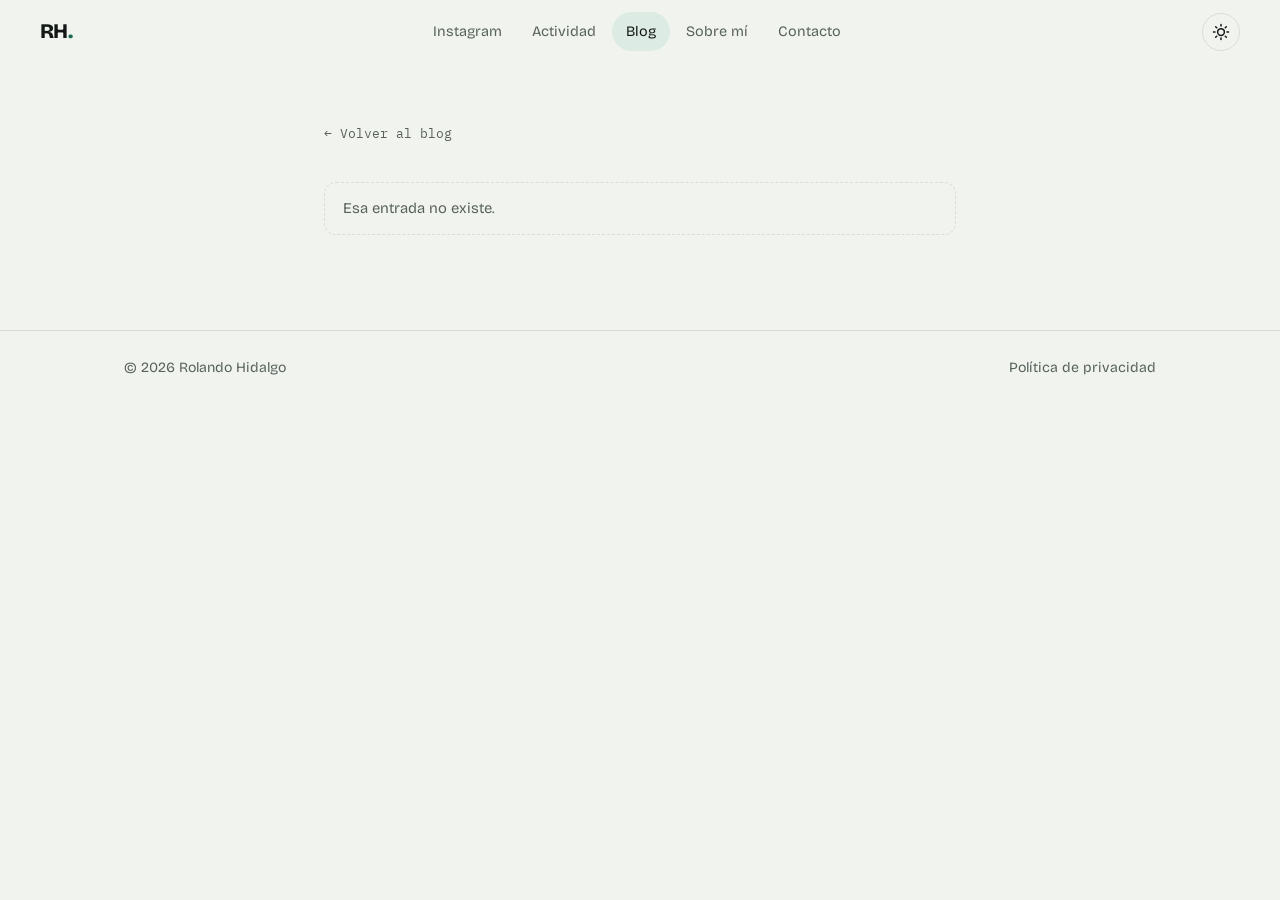
==== blog.html @ d6dd66df "Rediseño personal: Instagram, actividad reciente y blog Reemplaza el enfoque de landing de servicios" ====
<!DOCTYPE html>
<html lang="es">
<head>
<meta charset="utf-8">
<meta name="viewport" content="width=device-width, initial-scale=1">
<title>Blog — Rolando Hidalgo</title>
<meta name="theme-color" content="#0e1311">
<link rel="icon" href="data:image/svg+xml,%3Csvg xmlns=%27http://www.w3.org/2000/svg%27 viewBox=%270 0 32 32%27%3E%3Crect width=%2732%27 height=%2732%27 rx=%278%27 fill=%27%230e1311%27/%3E%3Ctext x=%2716%27 y=%2722%27 font-size=%2716%27 font-family=%27sans-serif%27 font-weight=%27800%27 fill=%27%235fcfa8%27 text-anchor=%27middle%27%3ERH%3C/text%3E%3C/svg%3E">
<link rel="preconnect" href="https://fonts.googleapis.com">
<link rel="preconnect" href="https://fonts.gstatic.com" crossorigin>
<link rel="stylesheet" href="https://fonts.googleapis.com/css2?family=Bricolage+Grotesque:opsz,wght@12..96,400;12..96,600;12..96,800&family=IBM+Plex+Mono:wght@400;500&family=Newsreader:ital,opsz,wght@0,6..72,400;1,6..72,400&display=swap">
<link rel="stylesheet" href="assets/style.css">
</head>
<body>
<div class="progress" id="progress" aria-hidden="true"></div>
<header class="nav scrolled" id="nav">
  <a class="brand" href="index.html" aria-label="Rolando Hidalgo, inicio">RH<span>.</span></a>
  <nav aria-label="Principal">
    <ul>
      <li><a href="index.html#instagram">Instagram</a></li>
      <li><a href="index.html#actividad">Actividad</a></li>
      <li><a href="index.html#blog" class="active">Blog</a></li>
      <li><a href="index.html#sobre-mi">Sobre mí</a></li>
      <li><a href="index.html#contacto">Contacto</a></li>
    </ul>
  </nav>
  <button class="theme" id="theme" type="button" aria-label="Cambiar tema claro u oscuro">
    <svg viewBox="0 0 24 24" width="18" height="18" fill="none" stroke="currentColor" stroke-width="2" stroke-linecap="round" aria-hidden="true"><circle cx="12" cy="12" r="4.5"/><path d="M12 2v2M12 20v2M4.9 4.9l1.4 1.4M17.7 17.7l1.4 1.4M2 12h2M20 12h2M4.9 19.1l1.4-1.4M17.7 6.3l1.4-1.4"/></svg>
  </button>
</header>

<main class="article" id="article">
  <p class="muted">Cargando entrada…</p>
</main>

<footer class="foot">
  <div class="wrap">
    <span>© <span id="year">2026</span> Rolando Hidalgo</span>
    <a href="privacidad.html">Política de privacidad</a>
  </div>
</footer>

<script src="assets/main.js"></script>
<script src="assets/blog.js"></script>
</body>
</html>
---- assets/style.css ----
/* Layout: una sola columna editorial tipo "feed". Portada corta, y debajo
   Instagram (carrusel), actividad (línea de tiempo), blog (lista) y datos personales. */
:root {
  --bg: #f1f3ef;
  --surface: #fafbf8;
  --text: #131816;
  --muted: #58625d;
  --line: #d9ddd5;
  --accent: #1b6b57;
  --accent-ink: #ffffff;
  --accent-soft: #dcebe4;
  --t1: #d8e6de;
  --t2: #dbe3ee;
  --t3: #eadfe0;
  --t4: #e6e5cf;
  --maxw: 1080px;
  --ease: cubic-bezier(.22, .8, .24, 1);
  --f-display: "Bricolage Grotesque", "Segoe UI", system-ui, sans-serif;
  --f-read: "Newsreader", Georgia, "Times New Roman", serif;
  --f-mono: "IBM Plex Mono", ui-monospace, "SF Mono", Menlo, monospace;
}
:root[data-theme="dark"] {
  --bg: #0e1311;
  --surface: #151b18;
  --text: #e9ece8;
  --muted: #98a39d;
  --line: #242d29;
  --accent: #5fcfa8;
  --accent-ink: #0e1311;
  --accent-soft: #19332b;
  --t1: #1a2e27;
  --t2: #1a2433;
  --t3: #2c2024;
  --t4: #2b2a18;
  color-scheme: dark;
}
@media (prefers-color-scheme: dark) {
  :root:not([data-theme="light"]) {
    --bg: #0e1311; --surface: #151b18; --text: #e9ece8; --muted: #98a39d;
    --line: #242d29; --accent: #5fcfa8; --accent-ink: #0e1311; --accent-soft: #19332b;
    --t1: #1a2e27; --t2: #1a2433; --t3: #2c2024; --t4: #2b2a18;
    color-scheme: dark;
  }
}

@view-transition { navigation: auto; }

* { box-sizing: border-box; }
html { scroll-behavior: smooth; scroll-padding-top: 76px; }
body {
  margin: 0;
  font-family: var(--f-display);
  background: var(--bg);
  color: var(--text);
  line-height: 1.6;
  -webkit-font-smoothing: antialiased;
  overflow-x: clip;
  transition: background .4s var(--ease), color .4s var(--ease);
}
a { color: inherit; text-decoration: none; }
:focus-visible { outline: 2px solid var(--accent); outline-offset: 3px; border-radius: 4px; }
.wrap { max-width: var(--maxw); margin: 0 auto; padding-inline: 24px; }
section { padding-block: clamp(48px, 8vw, 96px); }
.muted { color: var(--muted); }
.mono { font-family: var(--f-mono); font-size: .8rem; letter-spacing: .02em; }

/* progreso y nav */
.progress { position: fixed; top: 0; left: 0; height: 2px; width: 100%; background: var(--accent); transform-origin: 0 50%; transform: scaleX(0); z-index: 60; }
.nav {
  position: fixed; inset: 0 0 auto 0; z-index: 50; height: 64px;
  display: flex; align-items: center; justify-content: space-between; gap: 16px;
  padding-inline: clamp(16px, 4vw, 40px);
  border-bottom: 1px solid transparent;
  transition: background .3s var(--ease), border-color .3s var(--ease);
}
.nav.scrolled {
  background: color-mix(in srgb, var(--bg) 80%, transparent);
  backdrop-filter: saturate(160%) blur(14px);
  -webkit-backdrop-filter: saturate(160%) blur(14px);
  border-color: var(--line);
}
.brand { font-weight: 800; letter-spacing: -.03em; font-size: 1.3rem; }
.brand span { color: var(--accent); }
.nav ul { display: flex; gap: 2px; list-style: none; margin: 0; padding: 0; }
.nav ul a { display: block; padding: 8px 14px; border-radius: 999px; font-size: .9rem; color: var(--muted); transition: color .2s, background .2s; }
.nav ul a:hover { color: var(--text); }
.nav ul a.active { color: var(--text); background: var(--accent-soft); }
.theme { background: none; border: 1px solid var(--line); color: var(--text); width: 38px; height: 38px; border-radius: 50%; display: grid; place-items: center; cursor: pointer; transition: transform .3s var(--ease), border-color .2s; }
.theme:hover { border-color: var(--accent); transform: rotate(25deg); }

/* portada */
.hero { padding-top: clamp(112px, 16vw, 168px); padding-bottom: clamp(40px, 6vw, 72px); }
.eyebrow { font-family: var(--f-mono); font-size: .78rem; letter-spacing: .14em; text-transform: uppercase; color: var(--accent); margin: 0 0 14px; }
h1 { font-size: clamp(2.8rem, 9.5vw, 6.6rem); line-height: .96; letter-spacing: -.045em; margin: 0 0 24px; font-weight: 800; text-wrap: balance; }
h1 .dot { color: var(--accent); }
h2 { font-size: clamp(1.6rem, 3.6vw, 2.4rem); line-height: 1.1; letter-spacing: -.03em; margin: 0; font-weight: 700; text-wrap: balance; }
.lead { font-size: clamp(1.05rem, 2vw, 1.3rem); color: var(--muted); max-width: 46ch; margin: 0 0 28px; }
.now { display: inline-flex; align-items: center; gap: 10px; max-width: 100%; padding: 8px 16px 8px 12px; border: 1px solid var(--line); border-radius: 999px; background: var(--surface); font-size: .9rem; margin-bottom: 28px; transition: border-color .2s, transform .25s var(--ease); }
a.now:hover { border-color: var(--accent); transform: translateY(-2px); }
.now b { font-weight: 600; white-space: nowrap; }
.now span.t { overflow: hidden; text-overflow: ellipsis; white-space: nowrap; color: var(--muted); min-width: 0; }
.pulse { flex: none; width: 8px; height: 8px; border-radius: 50%; background: var(--accent); box-shadow: 0 0 0 0 var(--accent); animation: pulse 2.2s infinite; }
@keyframes pulse { 70% { box-shadow: 0 0 0 9px transparent; } 100% { box-shadow: 0 0 0 0 transparent; } }

.cta { display: flex; flex-wrap: wrap; gap: 12px; }
.btn { display: inline-block; padding: 12px 22px; border-radius: 999px; border: 1px solid var(--line); background: transparent; color: var(--text); font: inherit; font-weight: 600; font-size: .93rem; cursor: pointer; transition: transform .25s var(--ease), border-color .2s, box-shadow .25s; }
.btn:hover { transform: translateY(-2px); border-color: var(--accent); }
.btn.primary { background: var(--accent); color: var(--accent-ink); border-color: var(--accent); }
.btn.primary:hover { box-shadow: 0 10px 28px -10px var(--accent); }

/* cabecera de sección */
.sec-head { display: flex; align-items: baseline; justify-content: space-between; gap: 16px; flex-wrap: wrap; margin-bottom: 28px; }
.sec-head .eyebrow { margin: 0 0 8px; }
.more { color: var(--accent); font-weight: 600; font-size: .95rem; }
.more:hover { text-decoration: underline; }
section + section { border-top: 1px solid var(--line); }

/* instagram: carrusel */
.reel-wrap { position: relative; }
.reel { display: flex; gap: 16px; overflow-x: auto; scroll-snap-type: x mandatory; --gutter: max(24px, calc(50vw - var(--maxw) / 2 + 24px)); scroll-padding-inline: var(--gutter); padding: 4px var(--gutter) 12px; margin-inline: calc(50% - 50vw); scrollbar-width: none; overscroll-behavior-x: contain; -webkit-overflow-scrolling: touch; }
.reel::-webkit-scrollbar { display: none; }
.tile { position: relative; flex: none; width: clamp(220px, 26vw, 280px); aspect-ratio: 4 / 5; border-radius: 16px; overflow: hidden; scroll-snap-align: start; display: flex; flex-direction: column; justify-content: space-between; padding: 18px; background: var(--t1); border: 1px solid var(--line); transition: transform .4s var(--ease), box-shadow .4s var(--ease); isolation: isolate; }
.tile:nth-child(4n+2) { background: var(--t2); }
.tile:nth-child(4n+3) { background: var(--t3); }
.tile:nth-child(4n+4) { background: var(--t4); }
a.tile:hover, div.tile:hover { transform: translateY(-6px); box-shadow: 0 26px 44px -30px rgba(0,0,0,.45); }
.tile img { position: absolute; inset: 0; width: 100%; height: 100%; object-fit: cover; z-index: -1; }
.tile.has-img { color: #fff; }
.tile.has-img::after { content: ""; position: absolute; inset: 0; z-index: -1; background: linear-gradient(to top, rgba(0,0,0,.72), transparent 55%); }
.tile .cap { font-size: 1.12rem; line-height: 1.25; font-weight: 600; letter-spacing: -.015em; text-wrap: balance; margin: 0; }
.tile .meta { display: flex; justify-content: space-between; align-items: center; gap: 8px; font-family: var(--f-mono); font-size: .74rem; opacity: .85; }
.chip { font-family: var(--f-mono); font-size: .68rem; letter-spacing: .08em; text-transform: uppercase; padding: 3px 8px; border-radius: 999px; border: 1px solid currentColor; opacity: .7; white-space: nowrap; }
.tile .top { display: flex; justify-content: flex-start; min-height: 22px; }
.reel-nav { display: flex; gap: 8px; }
.reel-nav button { width: 38px; height: 38px; border-radius: 50%; border: 1px solid var(--line); background: var(--surface); color: var(--text); cursor: pointer; font-size: 1rem; transition: border-color .2s, transform .2s var(--ease); }
.reel-nav button:hover { border-color: var(--accent); transform: scale(1.06); }
.empty { padding: 28px; border: 1px dashed var(--line); border-radius: 14px; color: var(--muted); }

/* actividad */
.feed { list-style: none; margin: 0; padding: 0; position: relative; }
.feed::before { content: ""; position: absolute; left: 4px; top: 8px; bottom: 8px; width: 1px; background: var(--line); }
.feed li { position: relative; display: grid; grid-template-columns: 120px 1fr; gap: 8px 20px; padding: 14px 0 14px 28px; }
.feed li::before { content: ""; position: absolute; left: 0; top: 24px; width: 9px; height: 9px; border-radius: 50%; background: var(--bg); border: 2px solid var(--accent); transition: background .2s; }
.feed li:hover::before { background: var(--accent); }
.feed time { font-family: var(--f-mono); font-size: .8rem; color: var(--muted); padding-top: 4px; }
.feed .body { display: flex; flex-wrap: wrap; align-items: baseline; gap: 6px 12px; min-width: 0; }
.feed .body p { margin: 0; min-width: 0; }
.feed .body a { color: var(--accent); font-weight: 600; }
.feed .body a:hover { text-decoration: underline; }
.feed .chip { color: var(--accent); }

/* blog: lista */
.posts { list-style: none; margin: 0; padding: 0; border-top: 1px solid var(--line); }
.post-row { display: grid; grid-template-columns: 120px 1fr auto; gap: 8px 20px; align-items: baseline; padding: 22px 0; border-bottom: 1px solid var(--line); transition: padding .35s var(--ease); }
.post-row:hover { padding-left: 12px; }
.post-row time { font-family: var(--f-mono); font-size: .8rem; color: var(--muted); }
.post-row h3 { margin: 0 0 4px; font-size: 1.35rem; letter-spacing: -.02em; line-height: 1.2; transition: color .2s; }
.post-row:hover h3 { color: var(--accent); }
.post-row p { margin: 0; color: var(--muted); font-family: var(--f-read); font-size: 1.05rem; max-width: 60ch; }
.post-row .rt { font-family: var(--f-mono); font-size: .78rem; color: var(--muted); white-space: nowrap; }

/* sobre mí */
.about { display: grid; grid-template-columns: 1.3fr 1fr; gap: clamp(24px, 6vw, 80px); align-items: start; }
.prose p { margin: 0 0 1.1em; font-family: var(--f-read); font-size: 1.2rem; line-height: 1.65; max-width: 60ch; }
.facts { margin: 0; padding: 0; border-top: 1px solid var(--line); }
.facts div { display: grid; grid-template-columns: 110px 1fr; gap: 12px; padding: 12px 0; border-bottom: 1px solid var(--line); }
.facts dt { font-family: var(--f-mono); font-size: .76rem; letter-spacing: .08em; text-transform: uppercase; color: var(--muted); padding-top: 3px; }
.facts dd { margin: 0; }

/* proyecto */
.panel { max-width: 680px; margin-top: 8px; background: var(--surface); border: 1px solid var(--line); border-radius: 14px; padding: 6px 26px; }
.panel p { margin: 16px 0; }
.link { color: var(--accent); font-weight: 600; }
.link:hover { text-decoration: underline; }

/* contacto */
.contact h2 { font-size: clamp(2rem, 6vw, 3.6rem); letter-spacing: -.04em; margin-bottom: 18px; }
.mail { display: inline-block; font-size: clamp(1.1rem, 3vw, 1.7rem); font-weight: 600; letter-spacing: -.02em; border-bottom: 2px solid var(--accent); padding-bottom: 2px; word-break: break-all; }
.mail:hover { color: var(--accent); }
.socials { display: flex; flex-wrap: wrap; gap: 10px; margin-top: 28px; }

.foot { border-top: 1px solid var(--line); padding-block: 26px; font-size: .88rem; color: var(--muted); }
.foot .wrap { display: flex; justify-content: space-between; gap: 12px; flex-wrap: wrap; }
.foot a:hover { color: var(--text); }

/* revelado */
.js .reveal { opacity: 0; transform: translateY(22px); transition: opacity .8s var(--ease) var(--d, 0s), transform .8s var(--ease) var(--d, 0s); }
.js .reveal.in { opacity: 1; transform: none; }

/* página de lectura (blog y legal) */
.doc { max-width: 680px; margin: 0 auto; padding: 120px 24px 80px; }
.doc h1 { font-size: clamp(2rem, 6vw, 3rem); letter-spacing: -.03em; line-height: 1.05; margin-bottom: 8px; }
.doc p { margin: 0 0 1.1em; }
.doc a:not(.btn) { color: var(--accent); }
.doc a:not(.btn):hover { text-decoration: underline; }
.doc code { background: var(--surface); border: 1px solid var(--line); border-radius: 6px; padding: 1px 6px; font-size: .88em; word-break: break-all; }
.article { max-width: 680px; margin: 0 auto; padding: 120px 24px 80px; }
.article .back { font-family: var(--f-mono); font-size: .82rem; color: var(--muted); }
.article .back:hover { color: var(--accent); }
.article h1 { font-size: clamp(2.2rem, 7vw, 3.8rem); letter-spacing: -.04em; line-height: 1.02; margin: 20px 0 14px; }
.article .byline { display: flex; flex-wrap: wrap; gap: 8px 16px; align-items: center; font-family: var(--f-mono); font-size: .8rem; color: var(--muted); padding-bottom: 28px; border-bottom: 1px solid var(--line); margin-bottom: 36px; }
.article .byline .chip { color: var(--accent); }
.md { font-family: var(--f-read); font-size: clamp(1.12rem, 2.2vw, 1.28rem); line-height: 1.72; }
.md p { margin: 0 0 1.2em; }
.md h2 { font-family: var(--f-display); font-size: 1.7rem; margin: 2em 0 .6em; }
.md h3 { font-family: var(--f-display); font-size: 1.28rem; margin: 1.8em 0 .5em; }
.md a { color: var(--accent); text-decoration: underline; text-underline-offset: 3px; }
.md ul, .md ol { margin: 0 0 1.2em; padding-left: 1.4em; }
.md li { margin-bottom: .35em; }
.md blockquote { margin: 1.6em 0; padding: 4px 0 4px 20px; border-left: 3px solid var(--accent); color: var(--muted); font-style: italic; }
.md code { font-family: var(--f-mono); font-size: .82em; background: var(--surface); border: 1px solid var(--line); border-radius: 5px; padding: 1px 6px; }
.md hr { border: 0; border-top: 1px solid var(--line); margin: 2em 0; }
.notice { margin-top: 36px; padding: 14px 18px; border: 1px dashed var(--line); border-radius: 12px; color: var(--muted); font-size: .92rem; }

@media (max-width: 820px) {
  .nav ul { display: none; }
  .about { grid-template-columns: 1fr; }
  .feed li { grid-template-columns: 1fr; padding-left: 24px; }
  .feed li::before { top: 20px; }
  .post-row { grid-template-columns: 1fr; gap: 4px; }
  .post-row:hover { padding-left: 0; }
  .reel-nav { display: none; }
}
@media (prefers-reduced-motion: reduce) {
  html { scroll-behavior: auto; }
  .js .reveal { opacity: 1; transform: none; transition: none; }
  .pulse { animation: none; }
  @view-transition { navigation: none; }
}
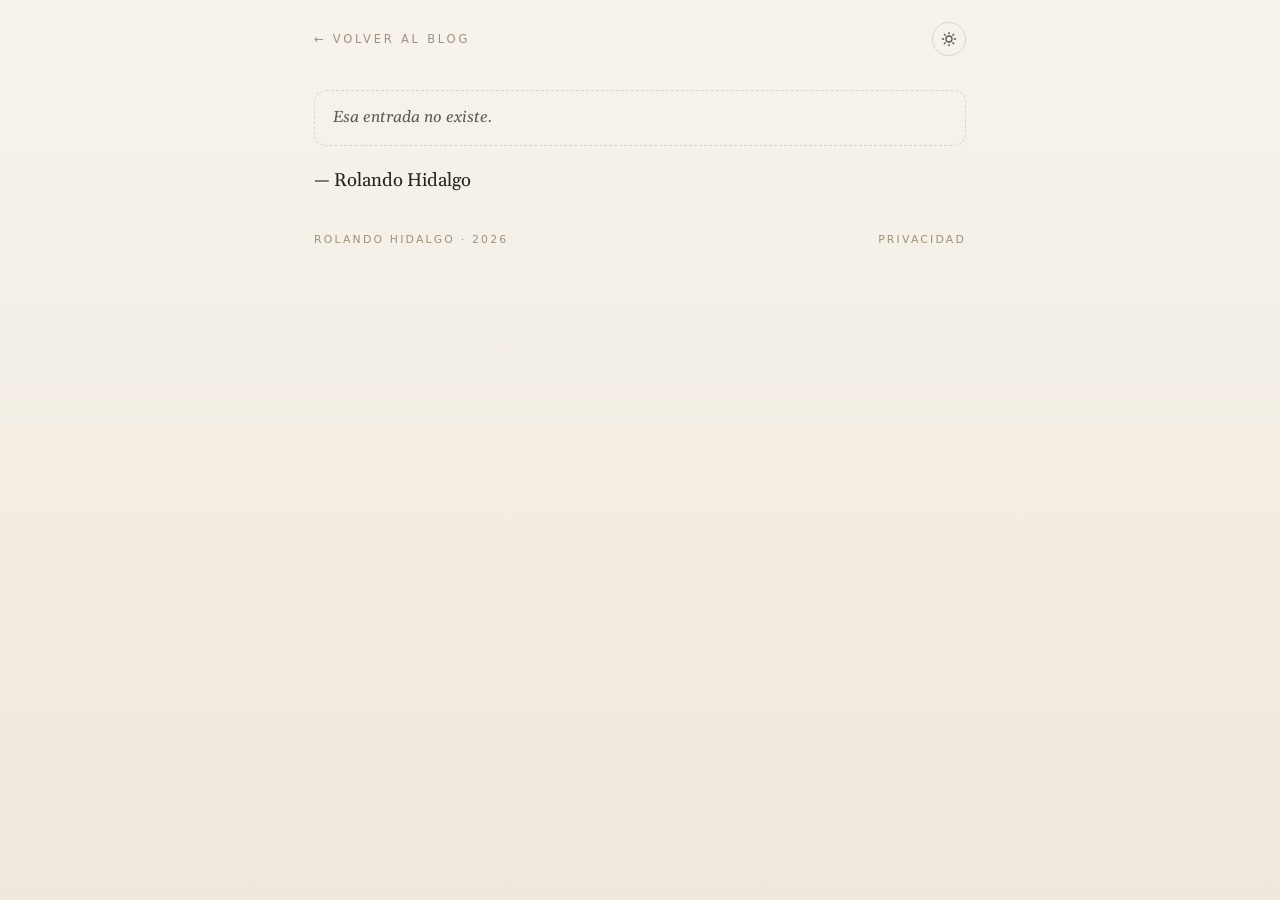
==== commit 673c438d: "Nueva identidad visual: columna de carta, paleta crema y rojo, blog e Instagram protagonistas Adopta" ====
--- a/blog.html
+++ b/blog.html
@@ -4,42 +4,30 @@
 <meta charset="utf-8">
 <meta name="viewport" content="width=device-width, initial-scale=1">
 <title>Blog — Rolando Hidalgo</title>
-<meta name="theme-color" content="#0e1311">
-<link rel="icon" href="data:image/svg+xml,%3Csvg xmlns=%27http://www.w3.org/2000/svg%27 viewBox=%270 0 32 32%27%3E%3Crect width=%2732%27 height=%2732%27 rx=%278%27 fill=%27%230e1311%27/%3E%3Ctext x=%2716%27 y=%2722%27 font-size=%2716%27 font-family=%27sans-serif%27 font-weight=%27800%27 fill=%27%235fcfa8%27 text-anchor=%27middle%27%3ERH%3C/text%3E%3C/svg%3E">
+<meta name="theme-color" content="#f7f3ec">
+<link rel="icon" href="data:image/svg+xml,%3Csvg xmlns=%27http://www.w3.org/2000/svg%27 viewBox=%270 0 32 32%27%3E%3Crect width=%2732%27 height=%2732%27 rx=%278%27 fill=%27%23f7f3ec%27/%3E%3Ctext x=%2715%27 y=%2723%27 font-size=%2722%27 font-family=%27Georgia,serif%27 font-weight=%27700%27 fill=%27%2326231e%27 text-anchor=%27middle%27%3ER%3C/text%3E%3Ccircle cx=%2725%27 cy=%2723%27 r=%272.6%27 fill=%27%23a23c30%27/%3E%3C/svg%3E">
 <link rel="preconnect" href="https://fonts.googleapis.com">
 <link rel="preconnect" href="https://fonts.gstatic.com" crossorigin>
-<link rel="stylesheet" href="https://fonts.googleapis.com/css2?family=Bricolage+Grotesque:opsz,wght@12..96,400;12..96,600;12..96,800&family=IBM+Plex+Mono:wght@400;500&family=Newsreader:ital,opsz,wght@0,6..72,400;1,6..72,400&display=swap">
+<link rel="stylesheet" href="https://fonts.googleapis.com/css2?family=Gelasio:ital,wght@0,400;0,700;1,400&display=swap">
 <link rel="stylesheet" href="assets/style.css">
 </head>
 <body>
-<div class="progress" id="progress" aria-hidden="true"></div>
-<header class="nav scrolled" id="nav">
-  <a class="brand" href="index.html" aria-label="Rolando Hidalgo, inicio">RH<span>.</span></a>
-  <nav aria-label="Principal">
-    <ul>
-      <li><a href="index.html#instagram">Instagram</a></li>
-      <li><a href="index.html#actividad">Actividad</a></li>
-      <li><a href="index.html#blog" class="active">Blog</a></li>
-      <li><a href="index.html#sobre-mi">Sobre mí</a></li>
-      <li><a href="index.html#contacto">Contacto</a></li>
-    </ul>
-  </nav>
-  <button class="theme" id="theme" type="button" aria-label="Cambiar tema claro u oscuro">
-    <svg viewBox="0 0 24 24" width="18" height="18" fill="none" stroke="currentColor" stroke-width="2" stroke-linecap="round" aria-hidden="true"><circle cx="12" cy="12" r="4.5"/><path d="M12 2v2M12 20v2M4.9 4.9l1.4 1.4M17.7 17.7l1.4 1.4M2 12h2M20 12h2M4.9 19.1l1.4-1.4M17.7 6.3l1.4-1.4"/></svg>
-  </button>
-</header>
-
-<main class="article" id="article">
-  <p class="muted">Cargando entrada…</p>
-</main>
-
-<footer class="foot">
-  <div class="wrap">
-    <span>© <span id="year">2026</span> Rolando Hidalgo</span>
-    <a href="privacidad.html">Política de privacidad</a>
+<div class="col">
+  <div class="topbar">
+    <a class="label" href="index.html#blog">← Volver al blog</a>
+    <button class="theme" id="theme" type="button" aria-label="Cambiar tema claro u oscuro">
+      <svg viewBox="0 0 24 24" width="16" height="16" fill="none" stroke="currentColor" stroke-width="2" stroke-linecap="round" aria-hidden="true"><circle cx="12" cy="12" r="4.5"/><path d="M12 2v2M12 20v2M4.9 4.9l1.4 1.4M17.7 17.7l1.4 1.4M2 12h2M20 12h2M4.9 19.1l1.4-1.4M17.7 6.3l1.4-1.4"/></svg>
+    </button>
   </div>
-</footer>
-
+  <main class="article" id="article">
+    <p class="muted">Cargando entrada…</p>
+  </main>
+  <p class="sign">— Rolando Hidalgo</p>
+  <div class="foot-note">
+      <span>Rolando Hidalgo · <span id="year">2026</span></span>
+      <a href="privacidad.html">Privacidad</a>
+    </div>
+</div>
 <script src="assets/main.js"></script>
 <script src="assets/blog.js"></script>
 </body>
--- a/assets/style.css
+++ b/assets/style.css
@@ -1,44 +1,48 @@
-/* Layout: una sola columna editorial tipo "feed". Portada corta, y debajo
-   Instagram (carrusel), actividad (línea de tiempo), blog (lista) y datos personales. */
+/* Layout: una sola columna angosta y centrada (estilo carta). Arriba el nombre,
+   debajo píldoras que cambian la vista (Todo, Blog, Instagram, Actividad, Sobre mí),
+   y al final un bloque fijo con el proyecto AGENTE OS, el contacto y la firma. */
 :root {
-  --bg: #f1f3ef;
-  --surface: #fafbf8;
-  --text: #131816;
-  --muted: #58625d;
-  --line: #d9ddd5;
-  --accent: #1b6b57;
+  --bg: #f7f3ec;
+  --bg2: #efe8dc;
+  --card: #fbf9f4;
+  --ink: #26231e;
+  --muted: #5f594f;
+  --tan: #9d937c;
+  --rule: #ddd5c4;
+  --accent: #a23c30;
   --accent-ink: #ffffff;
-  --accent-soft: #dcebe4;
-  --t1: #d8e6de;
-  --t2: #dbe3ee;
-  --t3: #eadfe0;
-  --t4: #e6e5cf;
-  --maxw: 1080px;
+  --pill: #efe1d9;
+  --t1: #efe5d3;
+  --t2: #ecd9d0;
+  --t3: #e4e0cd;
+  --t4: #e6dde3;
+  --col: 700px;
   --ease: cubic-bezier(.22, .8, .24, 1);
-  --f-display: "Bricolage Grotesque", "Segoe UI", system-ui, sans-serif;
-  --f-read: "Newsreader", Georgia, "Times New Roman", serif;
-  --f-mono: "IBM Plex Mono", ui-monospace, "SF Mono", Menlo, monospace;
+  --serif: Georgia, Gelasio, "Times New Roman", serif;
+  --sans: "Segoe UI", system-ui, -apple-system, Roboto, "Helvetica Neue", sans-serif;
 }
 :root[data-theme="dark"] {
-  --bg: #0e1311;
-  --surface: #151b18;
-  --text: #e9ece8;
-  --muted: #98a39d;
-  --line: #242d29;
-  --accent: #5fcfa8;
-  --accent-ink: #0e1311;
-  --accent-soft: #19332b;
-  --t1: #1a2e27;
-  --t2: #1a2433;
-  --t3: #2c2024;
-  --t4: #2b2a18;
+  --bg: #1b1815;
+  --bg2: #14120f;
+  --card: #211d19;
+  --ink: #efe9de;
+  --muted: #b3ab9b;
+  --tan: #8c8472;
+  --rule: #342f27;
+  --accent: #e0806e;
+  --accent-ink: #1b1815;
+  --pill: #3a2622;
+  --t1: #2a241c;
+  --t2: #33231f;
+  --t3: #25271d;
+  --t4: #2b2330;
   color-scheme: dark;
 }
 @media (prefers-color-scheme: dark) {
   :root:not([data-theme="light"]) {
-    --bg: #0e1311; --surface: #151b18; --text: #e9ece8; --muted: #98a39d;
-    --line: #242d29; --accent: #5fcfa8; --accent-ink: #0e1311; --accent-soft: #19332b;
-    --t1: #1a2e27; --t2: #1a2433; --t3: #2c2024; --t4: #2b2a18;
+    --bg: #1b1815; --bg2: #14120f; --card: #211d19; --ink: #efe9de; --muted: #b3ab9b;
+    --tan: #8c8472; --rule: #342f27; --accent: #e0806e; --accent-ink: #1b1815; --pill: #3a2622;
+    --t1: #2a241c; --t2: #33231f; --t3: #25271d; --t4: #2b2330;
     color-scheme: dark;
   }
 }
@@ -46,184 +50,151 @@
 @view-transition { navigation: auto; }
 
 * { box-sizing: border-box; }
-html { scroll-behavior: smooth; scroll-padding-top: 76px; }
+html { scroll-behavior: smooth; }
 body {
   margin: 0;
-  font-family: var(--f-display);
-  background: var(--bg);
-  color: var(--text);
+  min-height: 100vh;
+  font-family: var(--serif);
+  background-color: var(--bg);
+  background-image: linear-gradient(180deg, var(--bg) 0, var(--bg2) 100%);
+  color: var(--ink);
   line-height: 1.6;
   -webkit-font-smoothing: antialiased;
   overflow-x: clip;
-  transition: background .4s var(--ease), color .4s var(--ease);
 }
 a { color: inherit; text-decoration: none; }
 :focus-visible { outline: 2px solid var(--accent); outline-offset: 3px; border-radius: 4px; }
-.wrap { max-width: var(--maxw); margin: 0 auto; padding-inline: 24px; }
-section { padding-block: clamp(48px, 8vw, 96px); }
+.col { max-width: var(--col); margin: 0 auto; padding-inline: 24px; }
 .muted { color: var(--muted); }
-.mono { font-family: var(--f-mono); font-size: .8rem; letter-spacing: .02em; }
-
-/* progreso y nav */
-.progress { position: fixed; top: 0; left: 0; height: 2px; width: 100%; background: var(--accent); transform-origin: 0 50%; transform: scaleX(0); z-index: 60; }
-.nav {
-  position: fixed; inset: 0 0 auto 0; z-index: 50; height: 64px;
-  display: flex; align-items: center; justify-content: space-between; gap: 16px;
-  padding-inline: clamp(16px, 4vw, 40px);
-  border-bottom: 1px solid transparent;
-  transition: background .3s var(--ease), border-color .3s var(--ease);
-}
-.nav.scrolled {
-  background: color-mix(in srgb, var(--bg) 80%, transparent);
-  backdrop-filter: saturate(160%) blur(14px);
-  -webkit-backdrop-filter: saturate(160%) blur(14px);
-  border-color: var(--line);
-}
-.brand { font-weight: 800; letter-spacing: -.03em; font-size: 1.3rem; }
-.brand span { color: var(--accent); }
-.nav ul { display: flex; gap: 2px; list-style: none; margin: 0; padding: 0; }
-.nav ul a { display: block; padding: 8px 14px; border-radius: 999px; font-size: .9rem; color: var(--muted); transition: color .2s, background .2s; }
-.nav ul a:hover { color: var(--text); }
-.nav ul a.active { color: var(--text); background: var(--accent-soft); }
-.theme { background: none; border: 1px solid var(--line); color: var(--text); width: 38px; height: 38px; border-radius: 50%; display: grid; place-items: center; cursor: pointer; transition: transform .3s var(--ease), border-color .2s; }
-.theme:hover { border-color: var(--accent); transform: rotate(25deg); }
-
-/* portada */
-.hero { padding-top: clamp(112px, 16vw, 168px); padding-bottom: clamp(40px, 6vw, 72px); }
-.eyebrow { font-family: var(--f-mono); font-size: .78rem; letter-spacing: .14em; text-transform: uppercase; color: var(--accent); margin: 0 0 14px; }
-h1 { font-size: clamp(2.8rem, 9.5vw, 6.6rem); line-height: .96; letter-spacing: -.045em; margin: 0 0 24px; font-weight: 800; text-wrap: balance; }
-h1 .dot { color: var(--accent); }
-h2 { font-size: clamp(1.6rem, 3.6vw, 2.4rem); line-height: 1.1; letter-spacing: -.03em; margin: 0; font-weight: 700; text-wrap: balance; }
-.lead { font-size: clamp(1.05rem, 2vw, 1.3rem); color: var(--muted); max-width: 46ch; margin: 0 0 28px; }
-.now { display: inline-flex; align-items: center; gap: 10px; max-width: 100%; padding: 8px 16px 8px 12px; border: 1px solid var(--line); border-radius: 999px; background: var(--surface); font-size: .9rem; margin-bottom: 28px; transition: border-color .2s, transform .25s var(--ease); }
-a.now:hover { border-color: var(--accent); transform: translateY(-2px); }
-.now b { font-weight: 600; white-space: nowrap; }
-.now span.t { overflow: hidden; text-overflow: ellipsis; white-space: nowrap; color: var(--muted); min-width: 0; }
-.pulse { flex: none; width: 8px; height: 8px; border-radius: 50%; background: var(--accent); box-shadow: 0 0 0 0 var(--accent); animation: pulse 2.2s infinite; }
-@keyframes pulse { 70% { box-shadow: 0 0 0 9px transparent; } 100% { box-shadow: 0 0 0 0 transparent; } }
-
-.cta { display: flex; flex-wrap: wrap; gap: 12px; }
-.btn { display: inline-block; padding: 12px 22px; border-radius: 999px; border: 1px solid var(--line); background: transparent; color: var(--text); font: inherit; font-weight: 600; font-size: .93rem; cursor: pointer; transition: transform .25s var(--ease), border-color .2s, box-shadow .25s; }
-.btn:hover { transform: translateY(-2px); border-color: var(--accent); }
-.btn.primary { background: var(--accent); color: var(--accent-ink); border-color: var(--accent); }
-.btn.primary:hover { box-shadow: 0 10px 28px -10px var(--accent); }
-
-/* cabecera de sección */
-.sec-head { display: flex; align-items: baseline; justify-content: space-between; gap: 16px; flex-wrap: wrap; margin-bottom: 28px; }
-.sec-head .eyebrow { margin: 0 0 8px; }
-.more { color: var(--accent); font-weight: 600; font-size: .95rem; }
-.more:hover { text-decoration: underline; }
-section + section { border-top: 1px solid var(--line); }
-
-/* instagram: carrusel */
-.reel-wrap { position: relative; }
-.reel { display: flex; gap: 16px; overflow-x: auto; scroll-snap-type: x mandatory; --gutter: max(24px, calc(50vw - var(--maxw) / 2 + 24px)); scroll-padding-inline: var(--gutter); padding: 4px var(--gutter) 12px; margin-inline: calc(50% - 50vw); scrollbar-width: none; overscroll-behavior-x: contain; -webkit-overflow-scrolling: touch; }
-.reel::-webkit-scrollbar { display: none; }
-.tile { position: relative; flex: none; width: clamp(220px, 26vw, 280px); aspect-ratio: 4 / 5; border-radius: 16px; overflow: hidden; scroll-snap-align: start; display: flex; flex-direction: column; justify-content: space-between; padding: 18px; background: var(--t1); border: 1px solid var(--line); transition: transform .4s var(--ease), box-shadow .4s var(--ease); isolation: isolate; }
+
+/* barra superior y portada */
+.topbar { display: flex; align-items: center; justify-content: space-between; gap: 12px; padding-block: 22px 0; }
+.label, .eyebrow { font-family: var(--sans); font-size: .72rem; letter-spacing: .24em; text-transform: uppercase; color: var(--tan); margin: 0; }
+a.label:hover { color: var(--accent); }
+.theme { background: none; border: 1px solid var(--rule); color: var(--muted); width: 34px; height: 34px; border-radius: 50%; display: grid; place-items: center; cursor: pointer; transition: color .2s, border-color .2s; }
+.theme:hover { color: var(--accent); border-color: var(--accent); }
+.hero { padding-block: 28px 26px; }
+.title { font-size: clamp(2.7rem, 10vw, 4.6rem); line-height: 1.02; letter-spacing: -.025em; margin: 14px 0 12px; font-weight: 700; text-wrap: balance; }
+.title .dot { color: var(--accent); }
+.tagline { font-style: italic; font-size: clamp(1.15rem, 3vw, 1.4rem); color: var(--muted); margin: 0; }
+.rule { border: 0; border-top: 1px solid var(--rule); margin: 0; }
+
+/* píldoras */
+.tabs-bar { position: sticky; top: 0; z-index: 20; padding-top: env(safe-area-inset-top, 0px); background: color-mix(in srgb, var(--bg) 90%, transparent); backdrop-filter: blur(12px); -webkit-backdrop-filter: blur(12px); border-bottom: 1px solid var(--rule); }
+.tabs { display: flex; gap: 4px; overflow-x: auto; scrollbar-width: none; padding-block: 14px; -webkit-mask-image: linear-gradient(90deg, #000 calc(100% - 28px), transparent); mask-image: linear-gradient(90deg, #000 calc(100% - 28px), transparent); }
+.tabs::-webkit-scrollbar { display: none; }
+.tab { flex: none; font-family: var(--sans); font-weight: 600; font-size: .95rem; padding: 9px 18px; border-radius: 999px; color: var(--tan); white-space: nowrap; transition: color .2s, background .25s var(--ease); }
+.tab:hover { color: var(--ink); }
+.tab[aria-selected="true"] { background: var(--pill); color: var(--accent); }
+.hint { display: none; font-family: var(--sans); font-size: .66rem; letter-spacing: .22em; text-transform: uppercase; color: var(--tan); text-align: center; margin: 0; padding-bottom: 12px; }
+
+/* vistas */
+.view { padding-block: 34px 8px; }
+.view[hidden] { display: none; }
+.view.show { animation: fade .45s var(--ease); }
+@keyframes fade { from { opacity: 0; transform: translateY(10px); } to { opacity: 1; transform: none; } }
+.view.show .item, .view.show .tile, .view.show .row { animation: rise .6s var(--ease) both; animation-delay: calc(var(--i, 0) * 55ms); }
+@keyframes rise { from { opacity: 0; transform: translateY(16px); } to { opacity: 1; transform: none; } }
+.view-head { margin: 0 0 6px; }
+.view-lead { font-style: italic; color: var(--muted); margin: 0 0 22px; font-size: 1.08rem; }
+.empty { padding: 22px; border: 1px dashed var(--rule); border-radius: 12px; color: var(--muted); font-style: italic; margin: 0; }
+
+.meta { display: flex; flex-wrap: wrap; align-items: center; gap: 6px 14px; margin: 0 0 8px; font-family: var(--sans); font-size: .72rem; letter-spacing: .16em; text-transform: uppercase; color: var(--tan); }
+.meta .kind { color: var(--accent); font-weight: 600; }
+.chip { font-family: var(--sans); font-size: .62rem; letter-spacing: .14em; text-transform: uppercase; padding: 2px 8px; border-radius: 999px; border: 1px solid currentColor; color: var(--tan); }
+
+/* feed: entradas del blog y publicaciones */
+.feed { display: flex; flex-direction: column; }
+.item { display: block; padding-block: 28px; border-bottom: 1px solid var(--rule); }
+.item:last-child { border-bottom: 0; }
+.item.blog h3 { font-size: clamp(1.5rem, 4.4vw, 1.95rem); line-height: 1.15; letter-spacing: -.015em; margin: 0 0 8px; font-weight: 700; text-wrap: balance; transition: color .2s; }
+.item.blog.lead h3 { font-size: clamp(1.9rem, 6vw, 2.5rem); }
+.item.blog .sum { margin: 0 0 12px; font-size: 1.12rem; color: var(--muted); max-width: 56ch; }
+.go { font-family: var(--sans); font-size: .92rem; font-weight: 600; color: var(--accent); border-bottom: 1.5px solid var(--accent); padding-bottom: 1px; }
+a.item:hover h3 { color: var(--accent); }
+.item.ig { display: grid; grid-template-columns: 1fr 104px; gap: 20px; align-items: center; }
+.item.ig .cap { margin: 0; font-size: 1.15rem; line-height: 1.4; }
+.thumb { position: relative; width: 104px; aspect-ratio: 1; border-radius: 12px; overflow: hidden; background: var(--t1); border: 1px solid var(--rule); display: grid; place-items: center; color: var(--tan); transition: transform .4s var(--ease); }
+a.item.ig:hover .thumb { transform: rotate(-3deg) scale(1.04); }
+.thumb img { position: absolute; inset: 0; width: 100%; height: 100%; object-fit: cover; }
+.thumb svg { width: 28px; height: 28px; }
+
+/* Instagram: cuadrícula */
+.grid { display: grid; grid-template-columns: repeat(auto-fill, minmax(190px, 1fr)); gap: 14px; }
+.tile { position: relative; aspect-ratio: 4 / 5; border-radius: 14px; overflow: hidden; display: flex; flex-direction: column; justify-content: space-between; padding: 16px; background: var(--t1); border: 1px solid var(--rule); isolation: isolate; transition: transform .4s var(--ease), box-shadow .4s var(--ease); }
 .tile:nth-child(4n+2) { background: var(--t2); }
 .tile:nth-child(4n+3) { background: var(--t3); }
 .tile:nth-child(4n+4) { background: var(--t4); }
-a.tile:hover, div.tile:hover { transform: translateY(-6px); box-shadow: 0 26px 44px -30px rgba(0,0,0,.45); }
+a.tile:hover, div.tile:hover { transform: translateY(-5px); box-shadow: 0 22px 36px -26px rgba(60, 40, 20, .5); }
 .tile img { position: absolute; inset: 0; width: 100%; height: 100%; object-fit: cover; z-index: -1; }
 .tile.has-img { color: #fff; }
-.tile.has-img::after { content: ""; position: absolute; inset: 0; z-index: -1; background: linear-gradient(to top, rgba(0,0,0,.72), transparent 55%); }
-.tile .cap { font-size: 1.12rem; line-height: 1.25; font-weight: 600; letter-spacing: -.015em; text-wrap: balance; margin: 0; }
-.tile .meta { display: flex; justify-content: space-between; align-items: center; gap: 8px; font-family: var(--f-mono); font-size: .74rem; opacity: .85; }
-.chip { font-family: var(--f-mono); font-size: .68rem; letter-spacing: .08em; text-transform: uppercase; padding: 3px 8px; border-radius: 999px; border: 1px solid currentColor; opacity: .7; white-space: nowrap; }
-.tile .top { display: flex; justify-content: flex-start; min-height: 22px; }
-.reel-nav { display: flex; gap: 8px; }
-.reel-nav button { width: 38px; height: 38px; border-radius: 50%; border: 1px solid var(--line); background: var(--surface); color: var(--text); cursor: pointer; font-size: 1rem; transition: border-color .2s, transform .2s var(--ease); }
-.reel-nav button:hover { border-color: var(--accent); transform: scale(1.06); }
-.empty { padding: 28px; border: 1px dashed var(--line); border-radius: 14px; color: var(--muted); }
+.tile.has-img::after { content: ""; position: absolute; inset: 0; z-index: -1; background: linear-gradient(to top, rgba(0,0,0,.7), transparent 60%); }
+.tile .cap { margin: 0; font-size: 1.05rem; line-height: 1.3; font-weight: 700; text-wrap: balance; }
+.tile .foot { display: flex; justify-content: space-between; gap: 8px; font-family: var(--sans); font-size: .68rem; letter-spacing: .12em; text-transform: uppercase; opacity: .75; }
+.tile .top { min-height: 18px; }
 
 /* actividad */
-.feed { list-style: none; margin: 0; padding: 0; position: relative; }
-.feed::before { content: ""; position: absolute; left: 4px; top: 8px; bottom: 8px; width: 1px; background: var(--line); }
-.feed li { position: relative; display: grid; grid-template-columns: 120px 1fr; gap: 8px 20px; padding: 14px 0 14px 28px; }
-.feed li::before { content: ""; position: absolute; left: 0; top: 24px; width: 9px; height: 9px; border-radius: 50%; background: var(--bg); border: 2px solid var(--accent); transition: background .2s; }
-.feed li:hover::before { background: var(--accent); }
-.feed time { font-family: var(--f-mono); font-size: .8rem; color: var(--muted); padding-top: 4px; }
-.feed .body { display: flex; flex-wrap: wrap; align-items: baseline; gap: 6px 12px; min-width: 0; }
-.feed .body p { margin: 0; min-width: 0; }
-.feed .body a { color: var(--accent); font-weight: 600; }
-.feed .body a:hover { text-decoration: underline; }
-.feed .chip { color: var(--accent); }
-
-/* blog: lista */
-.posts { list-style: none; margin: 0; padding: 0; border-top: 1px solid var(--line); }
-.post-row { display: grid; grid-template-columns: 120px 1fr auto; gap: 8px 20px; align-items: baseline; padding: 22px 0; border-bottom: 1px solid var(--line); transition: padding .35s var(--ease); }
-.post-row:hover { padding-left: 12px; }
-.post-row time { font-family: var(--f-mono); font-size: .8rem; color: var(--muted); }
-.post-row h3 { margin: 0 0 4px; font-size: 1.35rem; letter-spacing: -.02em; line-height: 1.2; transition: color .2s; }
-.post-row:hover h3 { color: var(--accent); }
-.post-row p { margin: 0; color: var(--muted); font-family: var(--f-read); font-size: 1.05rem; max-width: 60ch; }
-.post-row .rt { font-family: var(--f-mono); font-size: .78rem; color: var(--muted); white-space: nowrap; }
+.row { display: grid; grid-template-columns: 112px 1fr; gap: 6px 18px; padding-block: 18px; border-bottom: 1px solid var(--rule); }
+.row:last-child { border-bottom: 0; }
+.row time { font-family: var(--sans); font-size: .72rem; letter-spacing: .14em; text-transform: uppercase; color: var(--tan); padding-top: 5px; }
+.row p { margin: 0; }
+.row .kind { font-family: var(--sans); font-size: .68rem; letter-spacing: .16em; text-transform: uppercase; color: var(--accent); font-weight: 600; display: block; margin-bottom: 2px; }
+.row a.go { margin-left: 10px; white-space: nowrap; }
 
 /* sobre mí */
-.about { display: grid; grid-template-columns: 1.3fr 1fr; gap: clamp(24px, 6vw, 80px); align-items: start; }
-.prose p { margin: 0 0 1.1em; font-family: var(--f-read); font-size: 1.2rem; line-height: 1.65; max-width: 60ch; }
-.facts { margin: 0; padding: 0; border-top: 1px solid var(--line); }
-.facts div { display: grid; grid-template-columns: 110px 1fr; gap: 12px; padding: 12px 0; border-bottom: 1px solid var(--line); }
-.facts dt { font-family: var(--f-mono); font-size: .76rem; letter-spacing: .08em; text-transform: uppercase; color: var(--muted); padding-top: 3px; }
+.prose p { margin: 0 0 1.1em; font-size: 1.2rem; line-height: 1.7; }
+.facts { margin: 28px 0 0; padding: 0; border-top: 1px solid var(--rule); }
+.facts div { display: grid; grid-template-columns: 120px 1fr; gap: 12px; padding: 12px 0; border-bottom: 1px solid var(--rule); }
+.facts dt { font-family: var(--sans); font-size: .7rem; letter-spacing: .18em; text-transform: uppercase; color: var(--tan); padding-top: 4px; }
 .facts dd { margin: 0; }
 
-/* proyecto */
-.panel { max-width: 680px; margin-top: 8px; background: var(--surface); border: 1px solid var(--line); border-radius: 14px; padding: 6px 26px; }
-.panel p { margin: 16px 0; }
-.link { color: var(--accent); font-weight: 600; }
-.link:hover { text-decoration: underline; }
-
-/* contacto */
-.contact h2 { font-size: clamp(2rem, 6vw, 3.6rem); letter-spacing: -.04em; margin-bottom: 18px; }
-.mail { display: inline-block; font-size: clamp(1.1rem, 3vw, 1.7rem); font-weight: 600; letter-spacing: -.02em; border-bottom: 2px solid var(--accent); padding-bottom: 2px; word-break: break-all; }
-.mail:hover { color: var(--accent); }
-.socials { display: flex; flex-wrap: wrap; gap: 10px; margin-top: 28px; }
-
-.foot { border-top: 1px solid var(--line); padding-block: 26px; font-size: .88rem; color: var(--muted); }
-.foot .wrap { display: flex; justify-content: space-between; gap: 12px; flex-wrap: wrap; }
-.foot a:hover { color: var(--text); }
-
-/* revelado */
-.js .reveal { opacity: 0; transform: translateY(22px); transition: opacity .8s var(--ease) var(--d, 0s), transform .8s var(--ease) var(--d, 0s); }
-.js .reveal.in { opacity: 1; transform: none; }
-
-/* página de lectura (blog y legal) */
-.doc { max-width: 680px; margin: 0 auto; padding: 120px 24px 80px; }
-.doc h1 { font-size: clamp(2rem, 6vw, 3rem); letter-spacing: -.03em; line-height: 1.05; margin-bottom: 8px; }
-.doc p { margin: 0 0 1.1em; }
-.doc a:not(.btn) { color: var(--accent); }
-.doc a:not(.btn):hover { text-decoration: underline; }
-.doc code { background: var(--surface); border: 1px solid var(--line); border-radius: 6px; padding: 1px 6px; font-size: .88em; word-break: break-all; }
-.article { max-width: 680px; margin: 0 auto; padding: 120px 24px 80px; }
-.article .back { font-family: var(--f-mono); font-size: .82rem; color: var(--muted); }
-.article .back:hover { color: var(--accent); }
-.article h1 { font-size: clamp(2.2rem, 7vw, 3.8rem); letter-spacing: -.04em; line-height: 1.02; margin: 20px 0 14px; }
-.article .byline { display: flex; flex-wrap: wrap; gap: 8px 16px; align-items: center; font-family: var(--f-mono); font-size: .8rem; color: var(--muted); padding-bottom: 28px; border-bottom: 1px solid var(--line); margin-bottom: 36px; }
-.article .byline .chip { color: var(--accent); }
-.md { font-family: var(--f-read); font-size: clamp(1.12rem, 2.2vw, 1.28rem); line-height: 1.72; }
-.md p { margin: 0 0 1.2em; }
-.md h2 { font-family: var(--f-display); font-size: 1.7rem; margin: 2em 0 .6em; }
-.md h3 { font-family: var(--f-display); font-size: 1.28rem; margin: 1.8em 0 .5em; }
-.md a { color: var(--accent); text-decoration: underline; text-underline-offset: 3px; }
-.md ul, .md ol { margin: 0 0 1.2em; padding-left: 1.4em; }
-.md li { margin-bottom: .35em; }
-.md blockquote { margin: 1.6em 0; padding: 4px 0 4px 20px; border-left: 3px solid var(--accent); color: var(--muted); font-style: italic; }
-.md code { font-family: var(--f-mono); font-size: .82em; background: var(--surface); border: 1px solid var(--line); border-radius: 5px; padding: 1px 6px; }
-.md hr { border: 0; border-top: 1px solid var(--line); margin: 2em 0; }
-.notice { margin-top: 36px; padding: 14px 18px; border: 1px dashed var(--line); border-radius: 12px; color: var(--muted); font-size: .92rem; }
-
-@media (max-width: 820px) {
-  .nav ul { display: none; }
-  .about { grid-template-columns: 1fr; }
-  .feed li { grid-template-columns: 1fr; padding-left: 24px; }
-  .feed li::before { top: 20px; }
-  .post-row { grid-template-columns: 1fr; gap: 4px; }
-  .post-row:hover { padding-left: 0; }
-  .reel-nav { display: none; }
+/* bloque final: proyecto, contacto, firma */
+.closing { padding-block: 40px 20px; }
+.quote { margin: 0 0 30px; padding: 4px 0 4px 20px; border-left: 3px solid var(--rule); color: var(--muted); font-style: italic; }
+.quote strong { color: var(--ink); font-style: normal; }
+.quote p { margin: 0 0 .8em; }
+.quote p:last-child { margin: 0; }
+.kind-words { font-family: var(--sans); color: var(--muted); margin: 0 0 34px; font-size: 1rem; }
+.link, .kind-words a { color: var(--accent); font-weight: 600; border-bottom: 1.5px solid color-mix(in srgb, var(--accent) 55%, transparent); transition: border-color .2s; }
+.link:hover, .kind-words a:hover { border-color: var(--accent); }
+.sep { margin-inline: .6em; color: var(--tan); }
+.sign { font-size: 1.15rem; margin: 0 0 28px; }
+.foot-note { font-family: var(--sans); font-size: .68rem; letter-spacing: .2em; text-transform: uppercase; color: var(--tan); padding-block: 8px 48px; display: flex; flex-wrap: wrap; gap: 6px 18px; justify-content: space-between; }
+.foot-note a:hover { color: var(--accent); }
+
+/* lectura: entradas del blog y política de privacidad */
+.article { padding-block: 34px 20px; }
+.article h1, .doc h1 { font-size: clamp(2.2rem, 7.5vw, 3.4rem); line-height: 1.06; letter-spacing: -.02em; margin: 14px 0 12px; font-weight: 700; text-wrap: balance; }
+.byline { display: flex; flex-wrap: wrap; gap: 6px 16px; align-items: center; font-family: var(--sans); font-size: .72rem; letter-spacing: .16em; text-transform: uppercase; color: var(--tan); padding-bottom: 26px; border-bottom: 1px solid var(--rule); margin-bottom: 34px; }
+.md { font-size: clamp(1.12rem, 2.4vw, 1.25rem); line-height: 1.75; }
+.md p { margin: 0 0 1.25em; }
+.md h2 { font-size: 1.65rem; line-height: 1.2; margin: 2em 0 .6em; font-weight: 700; }
+.md h3 { font-size: 1.28rem; margin: 1.8em 0 .5em; font-weight: 700; }
+.md a, .doc a:not(.btn) { color: var(--accent); font-weight: 600; border-bottom: 1.5px solid color-mix(in srgb, var(--accent) 55%, transparent); }
+.md a:hover, .doc a:not(.btn):hover { border-color: var(--accent); }
+.md ul, .md ol { margin: 0 0 1.25em; padding-left: 1.4em; }
+.md li { margin-bottom: .4em; }
+.md blockquote { margin: 1.6em 0; padding: 4px 0 4px 20px; border-left: 3px solid var(--rule); color: var(--muted); font-style: italic; }
+.md code, .doc code { font-family: ui-monospace, "SF Mono", Menlo, monospace; font-size: .8em; background: var(--card); border: 1px solid var(--rule); border-radius: 5px; padding: 1px 6px; word-break: break-all; }
+.md hr { border: 0; border-top: 1px solid var(--rule); margin: 2em 0; }
+.doc { padding-block: 34px 20px; }
+.doc p { margin: 0 0 1.15em; font-size: 1.1rem; }
+.notice { margin: 0; padding: 14px 18px; border: 1px dashed var(--rule); border-radius: 12px; color: var(--muted); font-style: italic; }
+.btn { display: inline-block; font-family: var(--sans); font-weight: 600; font-size: .9rem; padding: 9px 18px; border-radius: 999px; border: 1px solid var(--rule); color: var(--ink); transition: border-color .2s, color .2s; }
+.btn:hover { border-color: var(--accent); color: var(--accent); }
+
+@media (max-width: 560px) {
+  .hint { display: block; }
+  .item.ig { grid-template-columns: 1fr 84px; gap: 14px; }
+  .thumb { width: 84px; }
+  .row { grid-template-columns: 1fr; }
+  .grid { grid-template-columns: repeat(2, 1fr); gap: 10px; }
+  .tile { padding: 12px; }
+  .tile .cap { font-size: .95rem; }
+  .facts div { grid-template-columns: 1fr; gap: 2px; }
 }
 @media (prefers-reduced-motion: reduce) {
   html { scroll-behavior: auto; }
-  .js .reveal { opacity: 1; transform: none; transition: none; }
-  .pulse { animation: none; }
+  .view.show, .view.show .item, .view.show .tile, .view.show .row { animation: none; }
   @view-transition { navigation: none; }
 }
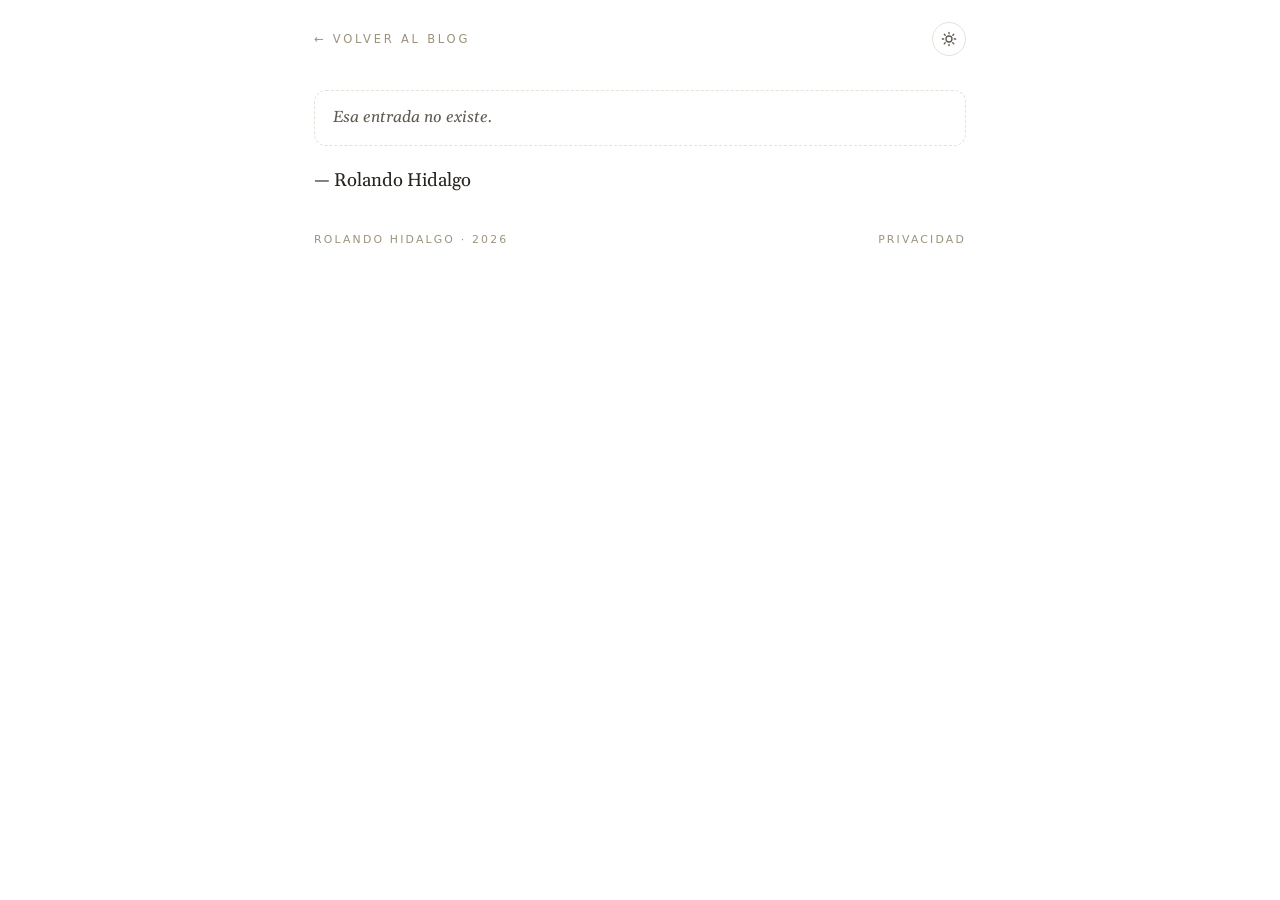
==== commit a2683259: "Fondo blanco y TikTok como fuente de contenido El fondo pasa a blanco y deja de seguir el modo oscur" ====
--- a/blog.html
+++ b/blog.html
@@ -4,8 +4,8 @@
 <meta charset="utf-8">
 <meta name="viewport" content="width=device-width, initial-scale=1">
 <title>Blog — Rolando Hidalgo</title>
-<meta name="theme-color" content="#f7f3ec">
-<link rel="icon" href="data:image/svg+xml,%3Csvg xmlns=%27http://www.w3.org/2000/svg%27 viewBox=%270 0 32 32%27%3E%3Crect width=%2732%27 height=%2732%27 rx=%278%27 fill=%27%23f7f3ec%27/%3E%3Ctext x=%2715%27 y=%2723%27 font-size=%2722%27 font-family=%27Georgia,serif%27 font-weight=%27700%27 fill=%27%2326231e%27 text-anchor=%27middle%27%3ER%3C/text%3E%3Ccircle cx=%2725%27 cy=%2723%27 r=%272.6%27 fill=%27%23a23c30%27/%3E%3C/svg%3E">
+<meta name="theme-color" content="#ffffff">
+<link rel="icon" href="data:image/svg+xml,%3Csvg xmlns=%27http://www.w3.org/2000/svg%27 viewBox=%270 0 32 32%27%3E%3Crect width=%2732%27 height=%2732%27 rx=%278%27 fill=%27%2326231e%27/%3E%3Ctext x=%2715%27 y=%2723%27 font-size=%2722%27 font-family=%27Georgia,serif%27 font-weight=%27700%27 fill=%27%23ffffff%27 text-anchor=%27middle%27%3ER%3C/text%3E%3Ccircle cx=%2725%27 cy=%2723%27 r=%272.6%27 fill=%27%23e0806e%27/%3E%3C/svg%3E">
 <link rel="preconnect" href="https://fonts.googleapis.com">
 <link rel="preconnect" href="https://fonts.gstatic.com" crossorigin>
 <link rel="stylesheet" href="https://fonts.googleapis.com/css2?family=Gelasio:ital,wght@0,400;0,700;1,400&display=swap">
--- a/assets/style.css
+++ b/assets/style.css
@@ -2,20 +2,20 @@
    debajo píldoras que cambian la vista (Todo, Blog, Instagram, Actividad, Sobre mí),
    y al final un bloque fijo con el proyecto AGENTE OS, el contacto y la firma. */
 :root {
-  --bg: #f7f3ec;
-  --bg2: #efe8dc;
-  --card: #fbf9f4;
+  --bg: #ffffff;
+  --bg2: #ffffff;
+  --card: #faf9f6;
   --ink: #26231e;
   --muted: #5f594f;
   --tan: #9d937c;
-  --rule: #ddd5c4;
+  --rule: #e6e2d8;
   --accent: #a23c30;
   --accent-ink: #ffffff;
-  --pill: #efe1d9;
-  --t1: #efe5d3;
-  --t2: #ecd9d0;
-  --t3: #e4e0cd;
-  --t4: #e6dde3;
+  --pill: #f7ebe6;
+  --t1: #f4eee2;
+  --t2: #f5e4dd;
+  --t3: #ecebdf;
+  --t4: #eee8ee;
   --col: 700px;
   --ease: cubic-bezier(.22, .8, .24, 1);
   --serif: Georgia, Gelasio, "Times New Roman", serif;
@@ -38,15 +38,6 @@
   --t4: #2b2330;
   color-scheme: dark;
 }
-@media (prefers-color-scheme: dark) {
-  :root:not([data-theme="light"]) {
-    --bg: #1b1815; --bg2: #14120f; --card: #211d19; --ink: #efe9de; --muted: #b3ab9b;
-    --tan: #8c8472; --rule: #342f27; --accent: #e0806e; --accent-ink: #1b1815; --pill: #3a2622;
-    --t1: #2a241c; --t2: #33231f; --t3: #25271d; --t4: #2b2330;
-    color-scheme: dark;
-  }
-}
-
 @view-transition { navigation: auto; }
 
 * { box-sizing: border-box; }
